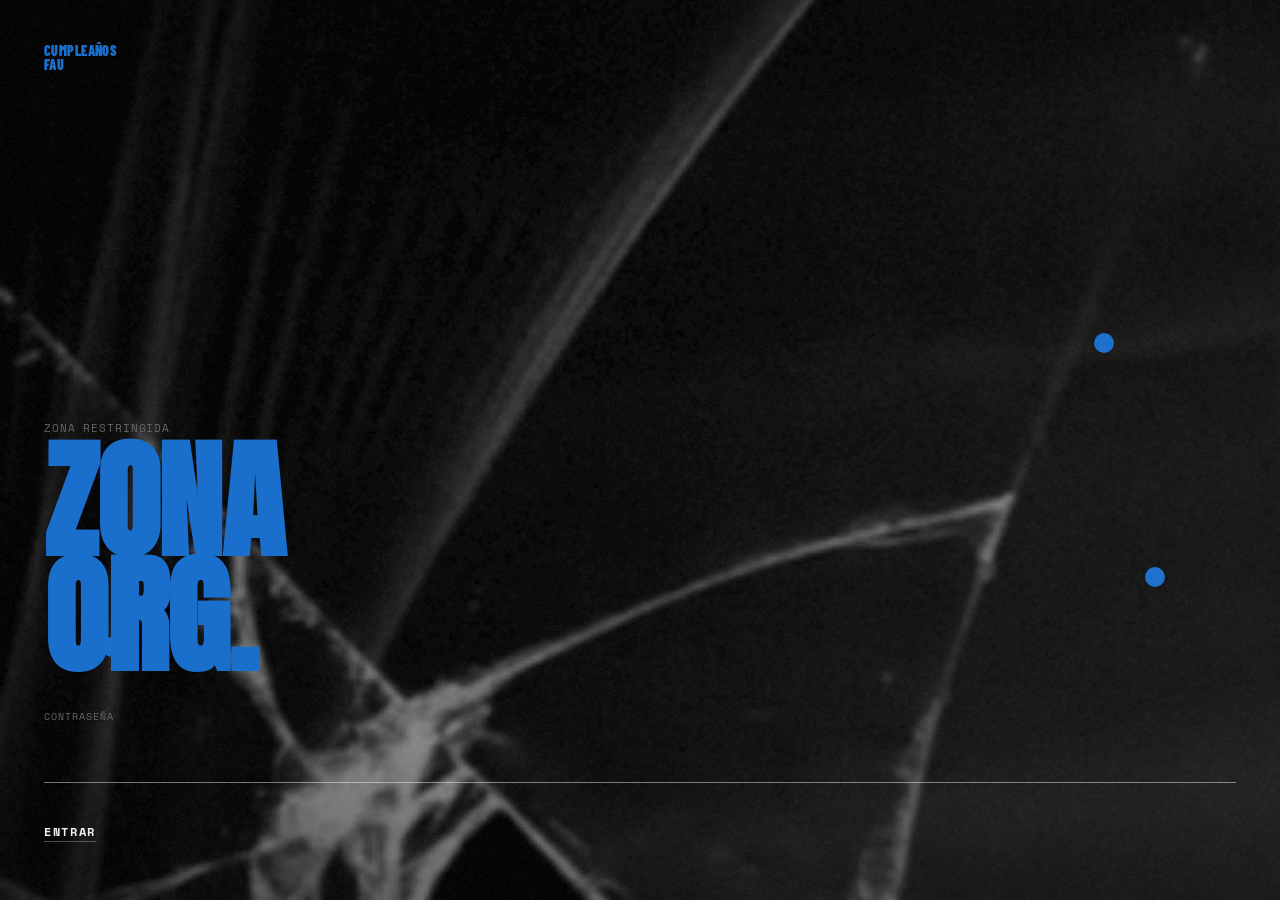
==== organizacion.html @ 5d84e7a7 "Agrega backend Supabase + dashboard organizacion - config.js: credenciales Supabase y constantes de " ====
<!DOCTYPE html>
<html lang="es">
<head>
  <meta charset="UTF-8">
  <meta name="viewport" content="width=device-width, initial-scale=1.0, maximum-scale=1.0">
  <title>Organización — Cumpleaños Fau</title>
  <link rel="preconnect" href="https://fonts.googleapis.com">
  <link rel="preconnect" href="https://fonts.gstatic.com" crossorigin>
  <link href="https://fonts.googleapis.com/css2?family=Anton&family=Barlow+Condensed:ital,wght@0,400;0,700;0,900&family=Space+Mono:wght@400;700&display=swap" rel="stylesheet">
  <link rel="stylesheet" href="style.css">
  <style>
    /* ── Overrides para que la page sea scrollable ── */
    html, body { overflow: auto; height: auto; }

    .org-wrap {
      min-height: 100vh;
      padding: clamp(24px, 6vw, 44px);
      padding-bottom: 80px;
      position: relative;
      z-index: 10;
    }

    /* ── GATE (contraseña) ── */
    .gate {
      position: fixed;
      inset: 0;
      z-index: 300;
      display: flex;
      flex-direction: column;
      justify-content: flex-end;
      padding: clamp(24px, 6vw, 44px);
      padding-bottom: 60px;
    }

    /* ── HEADER ── */
    .org-header {
      display: flex;
      align-items: flex-start;
      justify-content: space-between;
      margin-bottom: 40px;
    }

    .org-refresh {
      font-family: 'Space Mono', monospace;
      font-size: 10px;
      letter-spacing: 0.1em;
      color: var(--muted);
      background: transparent;
      border: 1px solid rgba(255,255,255,0.15);
      padding: 8px 14px;
      cursor: pointer;
      text-transform: uppercase;
      transition: all 0.2s;
    }
    .org-refresh:hover { border-color: var(--white); color: var(--white); }

    /* ── MEGA STATS ── */
    .mega-row {
      display: flex;
      gap: 0;
      margin-bottom: 8px;
    }

    .mega-block {
      flex: 1;
      padding: 20px 0 20px;
      border-bottom: 1px solid rgba(255,255,255,0.1);
    }

    .mega-block + .mega-block {
      border-left: 1px solid rgba(255,255,255,0.1);
      padding-left: 24px;
    }

    .mega-label {
      font-family: 'Space Mono', monospace;
      font-size: 10px;
      color: var(--muted);
      letter-spacing: 0.1em;
      text-transform: uppercase;
      display: block;
      margin-bottom: 4px;
    }

    .mega-num {
      font-family: 'Anton', sans-serif;
      font-size: clamp(52px, 16vw, 96px);
      line-height: 0.9;
      color: var(--red);
      display: block;
    }

    .mega-num.muted { color: rgba(255,255,255,0.2); }

    /* ── COMPRAS ── */
    .compras-title {
      font-family: 'Space Mono', monospace;
      font-size: 10px;
      color: var(--muted);
      letter-spacing: 0.1em;
      text-transform: uppercase;
      margin: 36px 0 16px;
      display: block;
    }

    .compras-grid {
      display: grid;
      grid-template-columns: repeat(3, 1fr);
      gap: 1px;
      background: rgba(255,255,255,0.08);
      border: 1px solid rgba(255,255,255,0.08);
      margin-bottom: 32px;
    }

    .compra-item {
      background: var(--bg);
      padding: 20px 16px;
    }

    .compra-val {
      font-family: 'Anton', sans-serif;
      font-size: clamp(24px, 8vw, 44px);
      color: var(--white);
      line-height: 1;
      display: block;
      margin-bottom: 4px;
    }

    .compra-label {
      font-family: 'Space Mono', monospace;
      font-size: 9px;
      color: var(--muted);
      letter-spacing: 0.08em;
      text-transform: uppercase;
      display: block;
      margin-bottom: 2px;
    }

    .compra-sub {
      font-family: 'Barlow Condensed', sans-serif;
      font-size: 11px;
      color: rgba(255,255,255,0.2);
      letter-spacing: 0.04em;
      display: block;
    }

    /* ── RESTRICCIONES ── */
    .restr-row {
      display: flex;
      flex-wrap: wrap;
      gap: 10px;
      margin-bottom: 32px;
    }

    .restr-chip {
      display: flex;
      align-items: center;
      gap: 10px;
      font-family: 'Space Mono', monospace;
      font-size: 10px;
      letter-spacing: 0.08em;
      color: var(--white);
      border: 1px solid rgba(255,255,255,0.15);
      padding: 8px 14px;
    }

    .restr-chip-num {
      font-family: 'Anton', sans-serif;
      font-size: 22px;
      color: var(--red);
      line-height: 1;
    }

    /* ── LISTA INVITADOS ── */
    .inv-section-title {
      font-family: 'Space Mono', monospace;
      font-size: 10px;
      color: var(--muted);
      letter-spacing: 0.1em;
      text-transform: uppercase;
      display: block;
      margin-bottom: 12px;
    }

    .inv-list {
      list-style: none;
      margin-bottom: 32px;
    }

    .inv-item {
      display: flex;
      align-items: baseline;
      gap: 12px;
      padding: 10px 0;
      border-bottom: 1px solid rgba(255,255,255,0.06);
    }

    .inv-tick {
      font-family: 'Space Mono', monospace;
      font-size: 11px;
      color: var(--red);
      flex-shrink: 0;
    }

    .inv-tick.no { color: var(--muted); }

    .inv-nombre {
      font-family: 'Barlow Condensed', sans-serif;
      font-weight: 700;
      font-size: clamp(16px, 5vw, 20px);
      color: var(--white);
      letter-spacing: 0.03em;
      flex: 1;
    }

    .inv-restr {
      font-family: 'Space Mono', monospace;
      font-size: 9px;
      color: var(--muted);
      letter-spacing: 0.06em;
      text-align: right;
    }

    .inv-nombre.muted-name { color: rgba(255,255,255,0.3); }

    /* ── TIMESTAMP ── */
    .org-ts {
      font-family: 'Space Mono', monospace;
      font-size: 9px;
      color: rgba(255,255,255,0.18);
      letter-spacing: 0.06em;
      margin-top: 40px;
      display: block;
    }

    /* ── LOADING ── */
    .loading-txt {
      font-family: 'Space Mono', monospace;
      font-size: 11px;
      color: var(--muted);
      letter-spacing: 0.08em;
      animation: pulse 1.4s ease-in-out infinite;
    }

    @keyframes pulse {
      0%, 100% { opacity: 0.3; }
      50%       { opacity: 1; }
    }

    @media (max-width: 480px) {
      .compras-grid { grid-template-columns: 1fr 1fr; }
      .mega-num { font-size: clamp(44px, 18vw, 72px); }
    }
  </style>
</head>
<body>

<canvas id="grain-canvas"></canvas>
<div class="bg-layer"></div>
<div class="reddot rd1"></div>
<div class="reddot rd2"></div>
<div class="reddot rd3"></div>

<!-- ══ GATE: contraseña ══ -->
<div class="gate" id="gate">
  <div class="stamp">CUMPLEAÑOS<br>FAU</div>
  <div class="section-num" style="margin-top:auto">ZONA RESTRINGIDA</div>
  <h1 class="big-red">ZONA<br>ORG.</h1>
  <div class="name-field">
    <label class="field-label" for="inp-pass">CONTRASEÑA</label>
    <input type="password" id="inp-pass" class="line-input" autocomplete="off">
    <p class="field-err" id="err-pass">CLAVE INCORRECTA</p>
  </div>
  <button class="btn-ghost" onclick="checkPass()">ENTRAR</button>
</div>

<!-- ══ DASHBOARD ══ -->
<div class="org-wrap" id="dashboard" style="display:none">

  <div class="org-header">
    <div class="stamp">CUMPLEAÑOS<br>FAU</div>
    <button class="org-refresh" onclick="cargarDatos()">↻ ACTUALIZAR</button>
  </div>

  <div class="section-num">ORGANIZACIÓN // ESTADO EN TIEMPO REAL</div>
  <h2 class="big-red big-red--s2" style="margin-bottom:24px">EL<br>RECUENTO</h2>

  <!-- Mega stats: van / no van -->
  <div class="mega-row">
    <div class="mega-block">
      <span class="mega-label">CONFIRMARON</span>
      <span class="mega-num" id="num-si"><span class="loading-txt">...</span></span>
    </div>
    <div class="mega-block">
      <span class="mega-label">NO VAN</span>
      <span class="mega-num muted" id="num-no"><span class="loading-txt">...</span></span>
    </div>
  </div>

  <!-- Lo que hay que comprar -->
  <span class="compras-title">LO QUE HAY QUE COMPRAR</span>

  <div class="compras-grid">
    <div class="compra-item">
      <span class="compra-label">CARNE</span>
      <span class="compra-val" id="comp-carne">—</span>
      <span class="compra-sub" id="comp-carne-sub">150g × persona</span>
    </div>
    <div class="compra-item">
      <span class="compra-label">TORTILLAS</span>
      <span class="compra-val" id="comp-tort">—</span>
      <span class="compra-sub" id="comp-tort-sub">3 × persona</span>
    </div>
    <div class="compra-item">
      <span class="compra-label">VINO</span>
      <span class="compra-val" id="comp-vino">—</span>
      <span class="compra-sub" id="comp-vino-sub">1 botella c/3 pers.</span>
    </div>
  </div>

  <!-- Restricciones alimenticias -->
  <span class="compras-title">RESTRICCIONES ALIMENTICIAS</span>
  <div class="restr-row" id="restr-row">
    <span class="loading-txt">...</span>
  </div>

  <!-- Lista: van -->
  <span class="inv-section-title" style="margin-top:8px">VAN ✓</span>
  <ul class="inv-list" id="lista-si"></ul>

  <!-- Lista: no van -->
  <span class="inv-section-title">NO VAN ✗</span>
  <ul class="inv-list" id="lista-no"></ul>

  <span class="org-ts" id="org-ts"></span>

</div>

<script src="config.js"></script>
<script>
// ── GRAIN ─────────────────────────────────────────────
const gc = document.getElementById("grain-canvas");
const gx = gc.getContext("2d");
function resizeGrain() { gc.width = innerWidth; gc.height = innerHeight; }
resizeGrain();
window.addEventListener("resize", resizeGrain);
let lastTs = 0;
function drawGrain(ts) {
  if (ts - lastTs > 80) {
    lastTs = ts;
    const img = gx.createImageData(gc.width, gc.height);
    const d = img.data;
    for (let i = 0; i < d.length; i += 4) {
      const v = (Math.random() * 255) | 0;
      d[i] = d[i+1] = d[i+2] = v;
      d[i+3] = 20;
    }
    gx.putImageData(img, 0, 0);
  }
  requestAnimationFrame(drawGrain);
}
requestAnimationFrame(drawGrain);

// ── GATE ──────────────────────────────────────────────
function checkPass() {
  const val = document.getElementById("inp-pass").value;
  if (val === CONFIG.ADMIN_PASS) {
    document.getElementById("gate").style.display = "none";
    document.getElementById("dashboard").style.display = "block";
    cargarDatos();
  } else {
    document.getElementById("err-pass").style.display = "block";
  }
}

document.getElementById("inp-pass").addEventListener("keydown", e => {
  if (e.key === "Enter") checkPass();
});

// ── SUPABASE FETCH ────────────────────────────────────
async function fetchRSVPs() {
  const res = await fetch(
    `${CONFIG.SUPABASE_URL}/rest/v1/rsvps?select=*&order=created_at.asc`,
    {
      headers: {
        "apikey": CONFIG.SUPABASE_KEY,
        "Authorization": `Bearer ${CONFIG.SUPABASE_KEY}`,
      },
    }
  );
  if (!res.ok) throw new Error("Error al cargar datos");
  return res.json();
}

// ── CALCULAR Y RENDERIZAR ─────────────────────────────
async function cargarDatos() {
  try {
    const datos = await fetchRSVPs();

    const van    = datos.filter(d => d.asistencia === "si");
    const noVan  = datos.filter(d => d.asistencia === "no");
    const nSi    = van.length;
    const nNo    = noVan.length;

    // Mega stats
    document.getElementById("num-si").textContent = nSi;
    document.getElementById("num-no").textContent = nNo;

    // Compras
    const gramos = nSi * CONFIG.GRAMOS_CARNE;
    document.getElementById("comp-carne").textContent =
      gramos >= 1000 ? (gramos / 1000).toFixed(1) + " KG" : gramos + " G";
    document.getElementById("comp-carne-sub").textContent =
      `${CONFIG.GRAMOS_CARNE}g × ${nSi} pers.`;

    const tort = nSi * CONFIG.TORTILLAS;
    document.getElementById("comp-tort").textContent = tort;
    document.getElementById("comp-tort-sub").textContent =
      `${CONFIG.TORTILLAS} × ${nSi} pers.`;

    const botellas = Math.ceil(nSi / CONFIG.PERSONAS_X_BOTELLA);
    document.getElementById("comp-vino").textContent = botellas;
    document.getElementById("comp-vino-sub").textContent =
      `1 botella c/${CONFIG.PERSONAS_X_BOTELLA} pers.`;

    // Restricciones
    const restrCount = {};
    van.forEach(d => {
      if (!d.restricciones) return;
      d.restricciones.split(",").forEach(r => {
        const key = r.trim().toLowerCase();
        if (key && key !== "otras") restrCount[key] = (restrCount[key] || 0) + 1;
      });
    });

    const restrRow = document.getElementById("restr-row");
    if (Object.keys(restrCount).length === 0) {
      restrRow.innerHTML = `<span class="compra-sub" style="font-size:12px">Ninguna reportada todavía</span>`;
    } else {
      restrRow.innerHTML = Object.entries(restrCount)
        .sort((a, b) => b[1] - a[1])
        .map(([k, v]) => `
          <div class="restr-chip">
            <span class="restr-chip-num">${v}</span>
            ${k.toUpperCase()}
          </div>`)
        .join("");
    }

    // Lista van
    const listaSi = document.getElementById("lista-si");
    listaSi.innerHTML = van.length
      ? van.map(d => `
          <li class="inv-item">
            <span class="inv-tick">✓</span>
            <span class="inv-nombre">${d.nombre}</span>
            <span class="inv-restr">${d.restricciones || "sin restricciones"}</span>
          </li>`).join("")
      : `<li class="inv-item"><span class="inv-restr">Nadie confirmó todavía</span></li>`;

    // Lista no van
    const listaNo = document.getElementById("lista-no");
    listaNo.innerHTML = noVan.length
      ? noVan.map(d => `
          <li class="inv-item">
            <span class="inv-tick no">✗</span>
            <span class="inv-nombre muted-name">${d.nombre}</span>
          </li>`).join("")
      : `<li class="inv-item"><span class="inv-restr">Nadie declinó todavía</span></li>`;

    // Timestamp
    document.getElementById("org-ts").textContent =
      "ÚLTIMA ACTUALIZACIÓN: " + new Date().toLocaleTimeString("es-AR");

  } catch (err) {
    document.getElementById("num-si").textContent = "!";
    document.getElementById("num-no").textContent = "!";
    console.error(err);
  }
}

// Auto-refresh cada 60 segundos
setInterval(() => {
  if (document.getElementById("dashboard").style.display !== "none") {
    cargarDatos();
  }
}, 60000);
</script>

</body>
</html>
---- style.css ----
/* ─────────────────────────────
   RESET
───────────────────────────── */
*, *::before, *::after { box-sizing: border-box; margin: 0; padding: 0; }

/* ─────────────────────────────
   VARIABLES
───────────────────────────── */
:root {
  --red:   #1a6ecc;
  --white: #f0f0f0;
  --muted: #666;
  --bg:    #0c0c0c;
  --pad:   clamp(24px, 6vw, 44px);
}

/* ─────────────────────────────
   BASE
───────────────────────────── */
html, body {
  height: 100%;
  overflow: hidden;
  background: var(--bg);
}

body {
  color: var(--white);
  font-family: 'Barlow Condensed', 'Impact', sans-serif;
  -webkit-font-smoothing: antialiased;
}

/* ─────────────────────────────
   GRAIN CANVAS
───────────────────────────── */
#grain-canvas {
  position: fixed;
  inset: 0;
  width: 100%;
  height: 100%;
  pointer-events: none;
  z-index: 200;
  opacity: 0.5;
  mix-blend-mode: screen;
}

/* ─────────────────────────────
   BACKGROUND
   Poné bg.jpg en esta carpeta para foto de fondo.
───────────────────────────── */
.bg-layer {
  position: fixed;
  inset: 0;
  background-image: url('gatito.gif');
  background-size: cover;
  background-position: center center;
  background-color: #111;
  z-index: 0;
}

@media (min-width: 768px) {
  .bg-layer {
    background-position: center 20%;
  }
}

.bg-layer::after {
  content: '';
  position: absolute;
  inset: 0;
  background: radial-gradient(
    ellipse 90% 90% at 50% 35%,
    rgba(0,0,0,0.25) 0%,
    rgba(0,0,0,0.50) 60%,
    rgba(0,0,0,0.72) 100%
  );
}

/* ─────────────────────────────
   PUNTOS ROJOS decorativos
───────────────────────────── */
.reddot {
  position: fixed;
  width: 20px;
  height: 20px;
  border-radius: 50%;
  background: var(--red);
  pointer-events: none;
  z-index: 5;
}
.rd1 { top: 37%; right: 13%; }
.rd2 { top: 63%; right: 9%;  }
.rd3 { bottom: 27%; left: 8%; }

/* ─────────────────────────────
   SCREENS
───────────────────────────── */
.screen {
  position: fixed;
  inset: 0;
  z-index: 10;
  overflow-y: auto;
  overflow-x: hidden;
  -webkit-overflow-scrolling: touch;
  padding: var(--pad) var(--pad) 90px;
  display: flex;
  flex-direction: column;

  opacity: 0;
  pointer-events: none;
  transform: translateY(10px);
  transition: opacity 0.4s ease, transform 0.4s ease;
}

.screen.active {
  opacity: 1;
  pointer-events: all;
  transform: translateY(0);
}

/* ─────────────────────────────
   STAMP
───────────────────────────── */
.stamp {
  font-family: 'Barlow Condensed', sans-serif;
  font-weight: 900;
  font-size: clamp(11px, 3vw, 14px);
  color: var(--red);
  text-transform: uppercase;
  line-height: 1;
  letter-spacing: 0.03em;
  user-select: none;
  flex-shrink: 0;
}

/* ─────────────────────────────
   AVATAR circular
   Poné foto.jpg en la misma carpeta.
───────────────────────────── */
.avatar-wrap {
  display: flex;
  justify-content: center;
  margin: 18px 0 4px;
  flex-shrink: 0;
}

.avatar {
  width: 66px;
  height: 66px;
  border-radius: 50%;
  border: 1.5px solid rgba(255,255,255,0.22);
  background: #1c1c1c url('foto.jpg') center/cover no-repeat;
}

/* ─────────────────────────────
   SECTION LABEL
───────────────────────────── */
.section-num {
  font-family: 'Space Mono', monospace;
  font-size: clamp(9px, 2.2vw, 11px);
  color: var(--muted);
  text-transform: uppercase;
  letter-spacing: 0.08em;
  margin-bottom: 8px;
  flex-shrink: 0;
}

#s1 .section-num { margin-top: auto; }

/* ─────────────────────────────
   HEADING ROJO GIGANTE
───────────────────────────── */
.big-red {
  font-family: 'Anton', 'Impact', sans-serif;
  font-size: clamp(70px, 22vw, 130px);
  line-height: 0.88;
  color: var(--red);
  text-transform: uppercase;
  letter-spacing: -0.01em;
  margin-bottom: 36px;
  flex-shrink: 0;
}

/* ─────────────────────────────
   SCREEN 1 — CAMPO NOMBRE
───────────────────────────── */
.name-field {
  display: flex;
  flex-direction: column;
  gap: 4px;
  margin-bottom: 40px;
}

.field-label {
  font-family: 'Space Mono', monospace;
  font-size: 10px;
  color: var(--muted);
  letter-spacing: 0.1em;
  text-transform: uppercase;
}

.line-input {
  background: transparent;
  border: none;
  border-bottom: 1.5px solid rgba(255,255,255,0.45);
  color: var(--white);
  font-family: 'Barlow Condensed', sans-serif;
  font-weight: 700;
  font-size: clamp(20px, 6vw, 28px);
  padding: 10px 0;
  outline: none;
  width: 100%;
  caret-color: var(--red);
  border-radius: 0;
  -webkit-appearance: none;
}

.line-input:focus { border-bottom-color: var(--white); }

.field-err {
  font-family: 'Space Mono', monospace;
  font-size: 10px;
  color: var(--red);
  display: none;
  margin-top: 6px;
  letter-spacing: 0.06em;
}

/* ─────────────────────────────
   BOTÓN INGRESAR
───────────────────────────── */
.btn-ghost {
  font-family: 'Space Mono', monospace;
  font-size: 12px;
  font-weight: 700;
  letter-spacing: 0.14em;
  color: var(--white);
  background: transparent;
  border: none;
  cursor: pointer;
  text-transform: uppercase;
  padding: 0;
  width: fit-content;
  text-decoration: underline;
  text-underline-offset: 5px;
  text-decoration-color: rgba(255,255,255,0.28);
  transition: color 0.2s, text-decoration-color 0.2s;
}

.btn-ghost:hover {
  color: var(--red);
  text-decoration-color: var(--red);
}

/* ─────────────────────────────
   SCREEN 2 — INFO GRID
───────────────────────────── */
.info-grid {
  display: flex;
  flex-direction: column;
  gap: 18px;
  margin-bottom: 20px;
}

.info-row {
  display: flex;
  align-items: center;
  gap: 16px;
}

.info-left {
  display: flex;
  align-items: baseline;
  gap: 14px;
  flex: 1;
}

.info-key {
  font-family: 'Space Mono', monospace;
  font-size: 10px;
  color: var(--muted);
  letter-spacing: 0.1em;
  min-width: 40px;
  flex-shrink: 0;
}

.info-val {
  font-family: 'Anton', sans-serif;
  font-size: clamp(28px, 10vw, 52px);
  line-height: 1;
  color: var(--white);
}

.info-val--addr {
  font-family: 'Barlow Condensed', sans-serif;
  font-weight: 700;
  font-size: clamp(16px, 5vw, 24px);
  line-height: 1.2;
}

.info-sub {
  font-family: 'Space Mono', monospace;
  font-size: 10px;
  color: var(--muted);
  letter-spacing: 0.07em;
}

.info-action {
  display: flex;
  flex-direction: column;
  align-items: center;
  gap: 5px;
  font-family: 'Space Mono', monospace;
  font-size: 9px;
  color: var(--muted);
  text-decoration: none;
  letter-spacing: 0.08em;
  cursor: pointer;
  background: none;
  border: none;
  padding: 0;
  transition: color 0.2s;
  flex-shrink: 0;
}

.info-action svg { width: 24px; height: 24px; }
.info-action:hover { color: var(--white); }

.address-row { align-items: stretch; }

.address-box {
  flex: 1;
  background: rgba(255,255,255,0.92);
  color: #111;
  font-family: 'Space Mono', monospace;
  font-size: 11px;
  padding: 12px 14px;
  letter-spacing: 0.04em;
  line-height: 1.5;
}

/* ─────────────────────────────
   BLOQUE COMIDA
───────────────────────────── */
.food-block {
  border-top: 1px solid rgba(255,255,255,0.1);
  border-bottom: 1px solid rgba(255,255,255,0.1);
  padding: 16px 0;
  margin-bottom: 20px;
}

.food-main {
  display: flex;
  align-items: center;
  gap: 12px;
  margin: 6px 0 4px;
}

.food-icons {
  font-size: clamp(20px, 6vw, 28px);
  letter-spacing: 2px;
  line-height: 1;
}

.food-title {
  font-family: 'Anton', sans-serif;
  font-size: clamp(22px, 7vw, 36px);
  color: var(--white);
  line-height: 1;
  letter-spacing: 0.02em;
}

.food-title--sm {
  font-size: clamp(16px, 5vw, 26px);
  line-height: 1.1;
}

.big-red--s2 {
  font-size: clamp(48px, 15vw, 96px);
}

.food-sub {
  font-family: 'Barlow Condensed', sans-serif;
  font-style: italic;
  font-size: clamp(13px, 3.5vw, 15px);
  color: var(--muted);
  letter-spacing: 0.02em;
}

/* ─────────────────────────────
   NOTE TEXT
───────────────────────────── */
.note-text {
  font-family: 'Barlow Condensed', sans-serif;
  font-style: italic;
  font-size: clamp(14px, 4vw, 17px);
  color: var(--muted);
  letter-spacing: 0.02em;
  line-height: 1.4;
  margin-bottom: 28px;
}

/* ─────────────────────────────
   BOTÓN PRINCIPAL (rojo lleno)
───────────────────────────── */
.btn-main {
  font-family: 'Barlow Condensed', sans-serif;
  font-weight: 900;
  font-size: clamp(13px, 4vw, 16px);
  letter-spacing: 0.2em;
  color: var(--white);
  background: var(--red);
  border: none;
  cursor: pointer;
  text-transform: uppercase;
  padding: 16px 24px;
  width: 100%;
  max-width: 340px;
  transition: background 0.2s;
  flex-shrink: 0;
}

.btn-main:hover { background: #0f52a8; }

/* ─────────────────────────────
   SCREEN 3 — CHOICES
───────────────────────────── */
.choice-list {
  display: flex;
  flex-direction: column;
  gap: 4px;
  margin-bottom: 28px;
}

.choice {
  font-family: 'Anton', sans-serif;
  font-size: clamp(30px, 10vw, 48px);
  color: rgba(255,255,255,0.38);
  cursor: pointer;
  transition: color 0.2s, opacity 0.2s;
  text-transform: uppercase;
  user-select: none;
  line-height: 1.15;
}

.choice .choice-arrow {
  color: var(--red);
  margin-right: 8px;
  display: none;
}

.choice.selected { color: var(--white); }
.choice.selected .choice-arrow { display: inline; }
.choice.dimmed {
  opacity: 0.18;
  text-decoration: line-through;
  text-decoration-color: rgba(255,255,255,0.18);
}

/* ─────────────────────────────
   EXTRAS DEL SI (acompañante + restricciones)
───────────────────────────── */
.si-extras { animation: fadeIn 0.3s ease; }

@keyframes fadeIn {
  from { opacity: 0; transform: translateY(6px); }
  to   { opacity: 1; transform: translateY(0); }
}

/* ─────────────────────────────
   ACOMPAÑANTE
───────────────────────────── */
.accomp-group { margin-bottom: 24px; }

.accomp-label {
  display: block;
  font-family: 'Space Mono', monospace;
  font-size: 10px;
  color: var(--muted);
  letter-spacing: 0.1em;
  margin-bottom: 10px;
  text-transform: uppercase;
}

.accomp-btns { display: flex; gap: 12px; }

.btn-accomp {
  font-family: 'Space Mono', monospace;
  font-size: 11px;
  font-weight: 700;
  letter-spacing: 0.1em;
  color: rgba(255,255,255,0.38);
  background: transparent;
  border: 1.5px solid rgba(255,255,255,0.18);
  cursor: pointer;
  padding: 10px 22px;
  text-transform: uppercase;
  transition: all 0.2s;
}

.btn-accomp.active,
.btn-accomp:hover {
  border-color: var(--white);
  color: var(--white);
  background: rgba(255,255,255,0.06);
}

/* ─────────────────────────────
   RESTRICCIONES ALIMENTICIAS
───────────────────────────── */
.restrict-group { margin-bottom: 28px; }

.restrict-chips {
  display: flex;
  flex-wrap: wrap;
  gap: 8px;
  margin-top: 10px;
}

.r-chip {
  display: inline-flex;
  align-items: center;
  gap: 0;
  font-family: 'Space Mono', monospace;
  font-size: 9px;
  letter-spacing: 0.1em;
  color: rgba(255,255,255,0.4);
  border: 1px solid rgba(255,255,255,0.18);
  padding: 7px 12px;
  cursor: pointer;
  transition: all 0.2s;
  user-select: none;
  text-transform: uppercase;
}

.r-chip:hover {
  border-color: rgba(255,255,255,0.5);
  color: rgba(255,255,255,0.7);
}

.r-chip.checked {
  color: var(--white);
  border-color: var(--white);
  background: rgba(255,255,255,0.07);
}

.r-chip input { display: none; }

.otras-input {
  font-size: 14px !important;
  padding: 8px 0 !important;
}

/* ─────────────────────────────
   BOTÓN ENVIAR (contorno)
───────────────────────────── */
.btn-enviar {
  font-family: 'Barlow Condensed', sans-serif;
  font-weight: 900;
  font-size: clamp(13px, 4vw, 16px);
  letter-spacing: 0.2em;
  color: var(--white);
  background: transparent;
  border: 2px solid var(--white);
  cursor: pointer;
  text-transform: uppercase;
  padding: 14px 24px;
  width: 100%;
  max-width: 340px;
  transition: background 0.2s, color 0.2s;
  flex-shrink: 0;
  margin-top: 6px;
}

.btn-enviar:hover {
  background: var(--white);
  color: #111;
}

/* ─────────────────────────────
   BOTÓN VOLVER
───────────────────────────── */
.btn-volver {
  font-family: 'Space Mono', monospace;
  font-size: 11px;
  color: var(--muted);
  background: transparent;
  border: none;
  cursor: pointer;
  text-transform: uppercase;
  letter-spacing: 0.1em;
  text-decoration: underline;
  text-underline-offset: 4px;
  margin-top: 14px;
  padding: 0;
  transition: color 0.2s;
}

.btn-volver:hover { color: var(--white); }
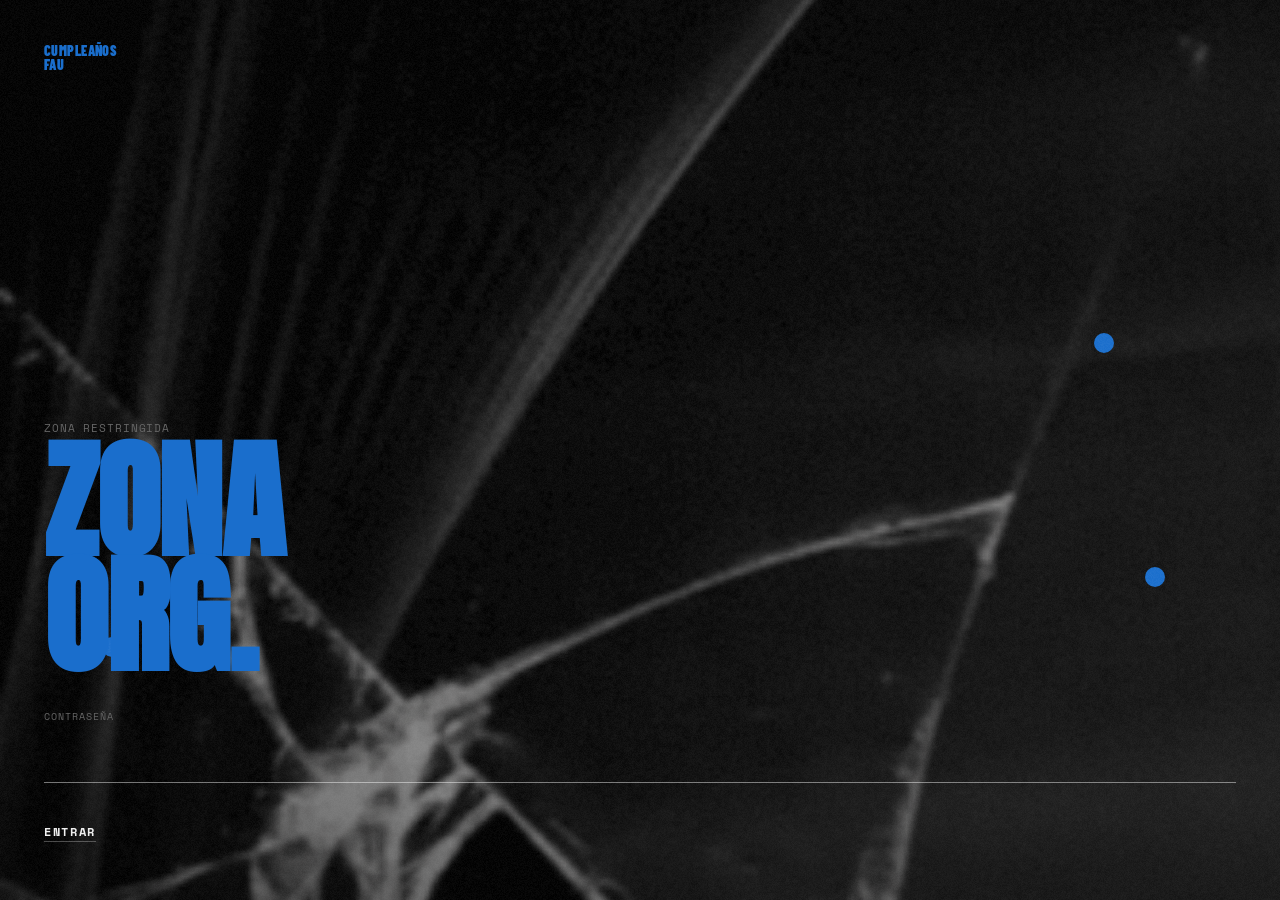
==== commit 51882f0f: "Separa CSS de organizacion.html a organizacion.css Co-Authored-By: Claude Sonnet 4.6 <noreply@anthro" ====
--- a/organizacion.html
+++ b/organizacion.html
@@ -8,250 +8,7 @@
   <link rel="preconnect" href="https://fonts.gstatic.com" crossorigin>
   <link href="https://fonts.googleapis.com/css2?family=Anton&family=Barlow+Condensed:ital,wght@0,400;0,700;0,900&family=Space+Mono:wght@400;700&display=swap" rel="stylesheet">
   <link rel="stylesheet" href="style.css">
-  <style>
-    /* ── Overrides para que la page sea scrollable ── */
-    html, body { overflow: auto; height: auto; }
-
-    .org-wrap {
-      min-height: 100vh;
-      padding: clamp(24px, 6vw, 44px);
-      padding-bottom: 80px;
-      position: relative;
-      z-index: 10;
-    }
-
-    /* ── GATE (contraseña) ── */
-    .gate {
-      position: fixed;
-      inset: 0;
-      z-index: 300;
-      display: flex;
-      flex-direction: column;
-      justify-content: flex-end;
-      padding: clamp(24px, 6vw, 44px);
-      padding-bottom: 60px;
-    }
-
-    /* ── HEADER ── */
-    .org-header {
-      display: flex;
-      align-items: flex-start;
-      justify-content: space-between;
-      margin-bottom: 40px;
-    }
-
-    .org-refresh {
-      font-family: 'Space Mono', monospace;
-      font-size: 10px;
-      letter-spacing: 0.1em;
-      color: var(--muted);
-      background: transparent;
-      border: 1px solid rgba(255,255,255,0.15);
-      padding: 8px 14px;
-      cursor: pointer;
-      text-transform: uppercase;
-      transition: all 0.2s;
-    }
-    .org-refresh:hover { border-color: var(--white); color: var(--white); }
-
-    /* ── MEGA STATS ── */
-    .mega-row {
-      display: flex;
-      gap: 0;
-      margin-bottom: 8px;
-    }
-
-    .mega-block {
-      flex: 1;
-      padding: 20px 0 20px;
-      border-bottom: 1px solid rgba(255,255,255,0.1);
-    }
-
-    .mega-block + .mega-block {
-      border-left: 1px solid rgba(255,255,255,0.1);
-      padding-left: 24px;
-    }
-
-    .mega-label {
-      font-family: 'Space Mono', monospace;
-      font-size: 10px;
-      color: var(--muted);
-      letter-spacing: 0.1em;
-      text-transform: uppercase;
-      display: block;
-      margin-bottom: 4px;
-    }
-
-    .mega-num {
-      font-family: 'Anton', sans-serif;
-      font-size: clamp(52px, 16vw, 96px);
-      line-height: 0.9;
-      color: var(--red);
-      display: block;
-    }
-
-    .mega-num.muted { color: rgba(255,255,255,0.2); }
-
-    /* ── COMPRAS ── */
-    .compras-title {
-      font-family: 'Space Mono', monospace;
-      font-size: 10px;
-      color: var(--muted);
-      letter-spacing: 0.1em;
-      text-transform: uppercase;
-      margin: 36px 0 16px;
-      display: block;
-    }
-
-    .compras-grid {
-      display: grid;
-      grid-template-columns: repeat(3, 1fr);
-      gap: 1px;
-      background: rgba(255,255,255,0.08);
-      border: 1px solid rgba(255,255,255,0.08);
-      margin-bottom: 32px;
-    }
-
-    .compra-item {
-      background: var(--bg);
-      padding: 20px 16px;
-    }
-
-    .compra-val {
-      font-family: 'Anton', sans-serif;
-      font-size: clamp(24px, 8vw, 44px);
-      color: var(--white);
-      line-height: 1;
-      display: block;
-      margin-bottom: 4px;
-    }
-
-    .compra-label {
-      font-family: 'Space Mono', monospace;
-      font-size: 9px;
-      color: var(--muted);
-      letter-spacing: 0.08em;
-      text-transform: uppercase;
-      display: block;
-      margin-bottom: 2px;
-    }
-
-    .compra-sub {
-      font-family: 'Barlow Condensed', sans-serif;
-      font-size: 11px;
-      color: rgba(255,255,255,0.2);
-      letter-spacing: 0.04em;
-      display: block;
-    }
-
-    /* ── RESTRICCIONES ── */
-    .restr-row {
-      display: flex;
-      flex-wrap: wrap;
-      gap: 10px;
-      margin-bottom: 32px;
-    }
-
-    .restr-chip {
-      display: flex;
-      align-items: center;
-      gap: 10px;
-      font-family: 'Space Mono', monospace;
-      font-size: 10px;
-      letter-spacing: 0.08em;
-      color: var(--white);
-      border: 1px solid rgba(255,255,255,0.15);
-      padding: 8px 14px;
-    }
-
-    .restr-chip-num {
-      font-family: 'Anton', sans-serif;
-      font-size: 22px;
-      color: var(--red);
-      line-height: 1;
-    }
-
-    /* ── LISTA INVITADOS ── */
-    .inv-section-title {
-      font-family: 'Space Mono', monospace;
-      font-size: 10px;
-      color: var(--muted);
-      letter-spacing: 0.1em;
-      text-transform: uppercase;
-      display: block;
-      margin-bottom: 12px;
-    }
-
-    .inv-list {
-      list-style: none;
-      margin-bottom: 32px;
-    }
-
-    .inv-item {
-      display: flex;
-      align-items: baseline;
-      gap: 12px;
-      padding: 10px 0;
-      border-bottom: 1px solid rgba(255,255,255,0.06);
-    }
-
-    .inv-tick {
-      font-family: 'Space Mono', monospace;
-      font-size: 11px;
-      color: var(--red);
-      flex-shrink: 0;
-    }
-
-    .inv-tick.no { color: var(--muted); }
-
-    .inv-nombre {
-      font-family: 'Barlow Condensed', sans-serif;
-      font-weight: 700;
-      font-size: clamp(16px, 5vw, 20px);
-      color: var(--white);
-      letter-spacing: 0.03em;
-      flex: 1;
-    }
-
-    .inv-restr {
-      font-family: 'Space Mono', monospace;
-      font-size: 9px;
-      color: var(--muted);
-      letter-spacing: 0.06em;
-      text-align: right;
-    }
-
-    .inv-nombre.muted-name { color: rgba(255,255,255,0.3); }
-
-    /* ── TIMESTAMP ── */
-    .org-ts {
-      font-family: 'Space Mono', monospace;
-      font-size: 9px;
-      color: rgba(255,255,255,0.18);
-      letter-spacing: 0.06em;
-      margin-top: 40px;
-      display: block;
-    }
-
-    /* ── LOADING ── */
-    .loading-txt {
-      font-family: 'Space Mono', monospace;
-      font-size: 11px;
-      color: var(--muted);
-      letter-spacing: 0.08em;
-      animation: pulse 1.4s ease-in-out infinite;
-    }
-
-    @keyframes pulse {
-      0%, 100% { opacity: 0.3; }
-      50%       { opacity: 1; }
-    }
-
-    @media (max-width: 480px) {
-      .compras-grid { grid-template-columns: 1fr 1fr; }
-      .mega-num { font-size: clamp(44px, 18vw, 72px); }
-    }
-  </style>
+  <link rel="stylesheet" href="organizacion.css">
 </head>
 <body>
 
--- a/organizacion.css
+++ b/organizacion.css
@@ -0,0 +1,238 @@
+/* ── Overrides: la page es scrollable ── */
+html, body { overflow: auto; height: auto; }
+
+/* ── WRAP ── */
+.org-wrap {
+  min-height: 100vh;
+  padding: clamp(24px, 6vw, 44px);
+  padding-bottom: 80px;
+  position: relative;
+  z-index: 10;
+}
+
+/* ── GATE ── */
+.gate {
+  position: fixed;
+  inset: 0;
+  z-index: 300;
+  display: flex;
+  flex-direction: column;
+  justify-content: flex-end;
+  padding: clamp(24px, 6vw, 44px);
+  padding-bottom: 60px;
+}
+
+/* ── HEADER ── */
+.org-header {
+  display: flex;
+  align-items: flex-start;
+  justify-content: space-between;
+  margin-bottom: 40px;
+}
+
+.org-refresh {
+  font-family: 'Space Mono', monospace;
+  font-size: 10px;
+  letter-spacing: 0.1em;
+  color: var(--muted);
+  background: transparent;
+  border: 1px solid rgba(255,255,255,0.15);
+  padding: 8px 14px;
+  cursor: pointer;
+  text-transform: uppercase;
+  transition: all 0.2s;
+}
+.org-refresh:hover { border-color: var(--white); color: var(--white); }
+
+/* ── MEGA STATS ── */
+.mega-row {
+  display: flex;
+  gap: 0;
+  margin-bottom: 8px;
+}
+
+.mega-block {
+  flex: 1;
+  padding: 20px 0 20px;
+  border-bottom: 1px solid rgba(255,255,255,0.1);
+}
+
+.mega-block + .mega-block {
+  border-left: 1px solid rgba(255,255,255,0.1);
+  padding-left: 24px;
+}
+
+.mega-label {
+  font-family: 'Space Mono', monospace;
+  font-size: 10px;
+  color: var(--muted);
+  letter-spacing: 0.1em;
+  text-transform: uppercase;
+  display: block;
+  margin-bottom: 4px;
+}
+
+.mega-num {
+  font-family: 'Anton', sans-serif;
+  font-size: clamp(52px, 16vw, 96px);
+  line-height: 0.9;
+  color: var(--red);
+  display: block;
+}
+
+.mega-num.muted { color: rgba(255,255,255,0.2); }
+
+/* ── COMPRAS ── */
+.compras-title {
+  font-family: 'Space Mono', monospace;
+  font-size: 10px;
+  color: var(--muted);
+  letter-spacing: 0.1em;
+  text-transform: uppercase;
+  margin: 36px 0 16px;
+  display: block;
+}
+
+.compras-grid {
+  display: grid;
+  grid-template-columns: repeat(3, 1fr);
+  gap: 1px;
+  background: rgba(255,255,255,0.08);
+  border: 1px solid rgba(255,255,255,0.08);
+  margin-bottom: 32px;
+}
+
+.compra-item {
+  background: var(--bg);
+  padding: 20px 16px;
+}
+
+.compra-val {
+  font-family: 'Anton', sans-serif;
+  font-size: clamp(24px, 8vw, 44px);
+  color: var(--white);
+  line-height: 1;
+  display: block;
+  margin-bottom: 4px;
+}
+
+.compra-label {
+  font-family: 'Space Mono', monospace;
+  font-size: 9px;
+  color: var(--muted);
+  letter-spacing: 0.08em;
+  text-transform: uppercase;
+  display: block;
+  margin-bottom: 2px;
+}
+
+.compra-sub {
+  font-family: 'Barlow Condensed', sans-serif;
+  font-size: 11px;
+  color: rgba(255,255,255,0.2);
+  letter-spacing: 0.04em;
+  display: block;
+}
+
+/* ── RESTRICCIONES ── */
+.restr-row {
+  display: flex;
+  flex-wrap: wrap;
+  gap: 10px;
+  margin-bottom: 32px;
+}
+
+.restr-chip {
+  display: flex;
+  align-items: center;
+  gap: 10px;
+  font-family: 'Space Mono', monospace;
+  font-size: 10px;
+  letter-spacing: 0.08em;
+  color: var(--white);
+  border: 1px solid rgba(255,255,255,0.15);
+  padding: 8px 14px;
+}
+
+.restr-chip-num {
+  font-family: 'Anton', sans-serif;
+  font-size: 22px;
+  color: var(--red);
+  line-height: 1;
+}
+
+/* ── LISTA INVITADOS ── */
+.inv-section-title {
+  font-family: 'Space Mono', monospace;
+  font-size: 10px;
+  color: var(--muted);
+  letter-spacing: 0.1em;
+  text-transform: uppercase;
+  display: block;
+  margin-bottom: 12px;
+}
+
+.inv-list { list-style: none; margin-bottom: 32px; }
+
+.inv-item {
+  display: flex;
+  align-items: baseline;
+  gap: 12px;
+  padding: 10px 0;
+  border-bottom: 1px solid rgba(255,255,255,0.06);
+}
+
+.inv-tick {
+  font-family: 'Space Mono', monospace;
+  font-size: 11px;
+  color: var(--red);
+  flex-shrink: 0;
+}
+.inv-tick.no { color: var(--muted); }
+
+.inv-nombre {
+  font-family: 'Barlow Condensed', sans-serif;
+  font-weight: 700;
+  font-size: clamp(16px, 5vw, 20px);
+  color: var(--white);
+  letter-spacing: 0.03em;
+  flex: 1;
+}
+.inv-nombre.muted-name { color: rgba(255,255,255,0.3); }
+
+.inv-restr {
+  font-family: 'Space Mono', monospace;
+  font-size: 9px;
+  color: var(--muted);
+  letter-spacing: 0.06em;
+  text-align: right;
+}
+
+/* ── TIMESTAMP ── */
+.org-ts {
+  font-family: 'Space Mono', monospace;
+  font-size: 9px;
+  color: rgba(255,255,255,0.18);
+  letter-spacing: 0.06em;
+  margin-top: 40px;
+  display: block;
+}
+
+/* ── LOADING ── */
+.loading-txt {
+  font-family: 'Space Mono', monospace;
+  font-size: 11px;
+  color: var(--muted);
+  letter-spacing: 0.08em;
+  animation: pulse 1.4s ease-in-out infinite;
+}
+
+@keyframes pulse {
+  0%, 100% { opacity: 0.3; }
+  50%       { opacity: 1; }
+}
+
+@media (max-width: 480px) {
+  .compras-grid { grid-template-columns: 1fr 1fr; }
+  .mega-num { font-size: clamp(44px, 18vw, 72px); }
+}
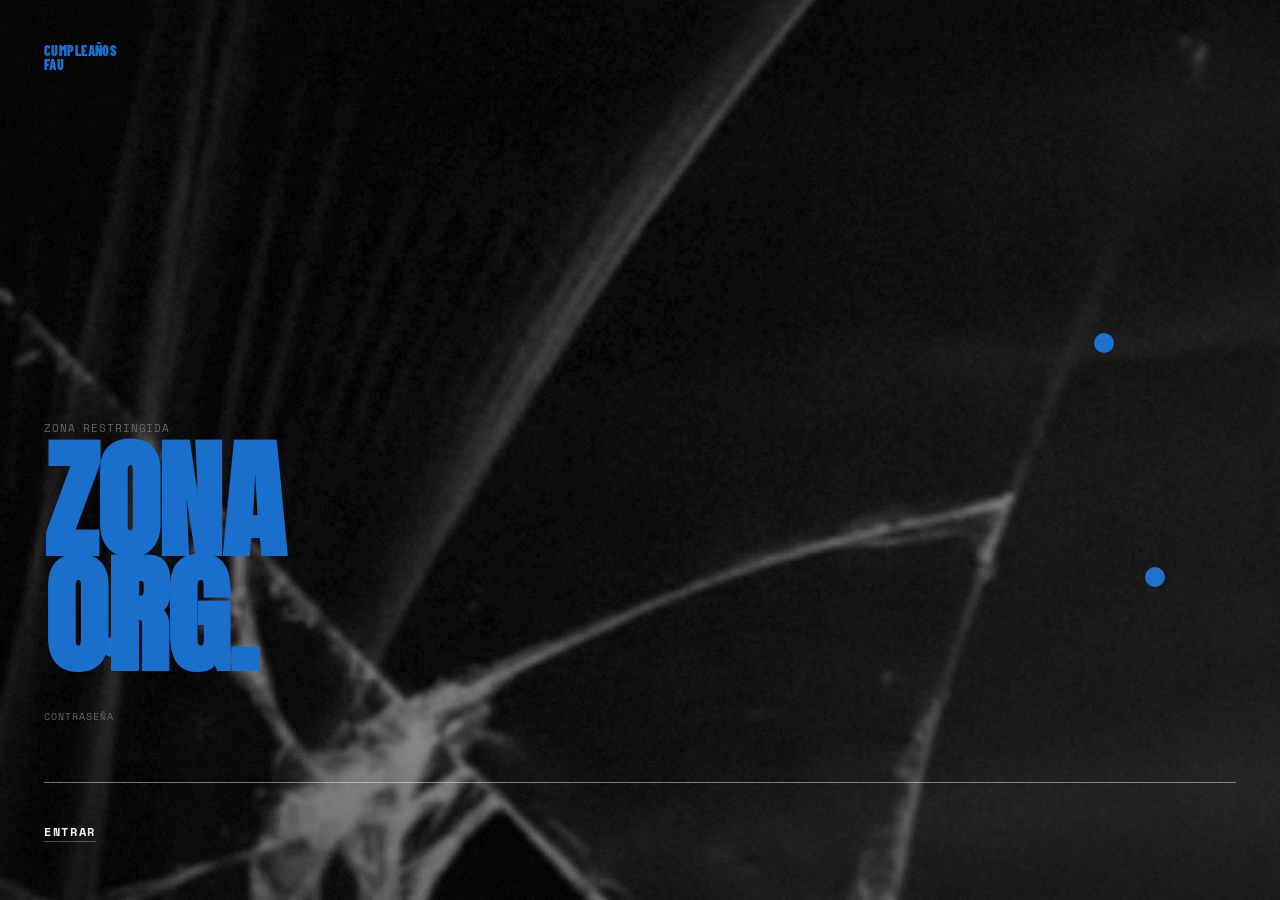
==== commit 5885a64c: "Agrega favicon ojo turco (nazar) a index y organizacion Co-Authored-By: Claude Sonnet 4.6 <noreply@a" ====
--- a/organizacion.html
+++ b/organizacion.html
@@ -4,6 +4,7 @@
   <meta charset="UTF-8">
   <meta name="viewport" content="width=device-width, initial-scale=1.0, maximum-scale=1.0">
   <title>Organización — Cumpleaños Fau</title>
+  <link rel="icon" href="data:image/svg+xml,<svg xmlns='http://www.w3.org/2000/svg' viewBox='0 0 100 100'><text y='.9em' font-size='90'>🧿</text></svg>">
   <link rel="preconnect" href="https://fonts.googleapis.com">
   <link rel="preconnect" href="https://fonts.gstatic.com" crossorigin>
   <link href="https://fonts.googleapis.com/css2?family=Anton&family=Barlow+Condensed:ital,wght@0,400;0,700;0,900&family=Space+Mono:wght@400;700&display=swap" rel="stylesheet">
